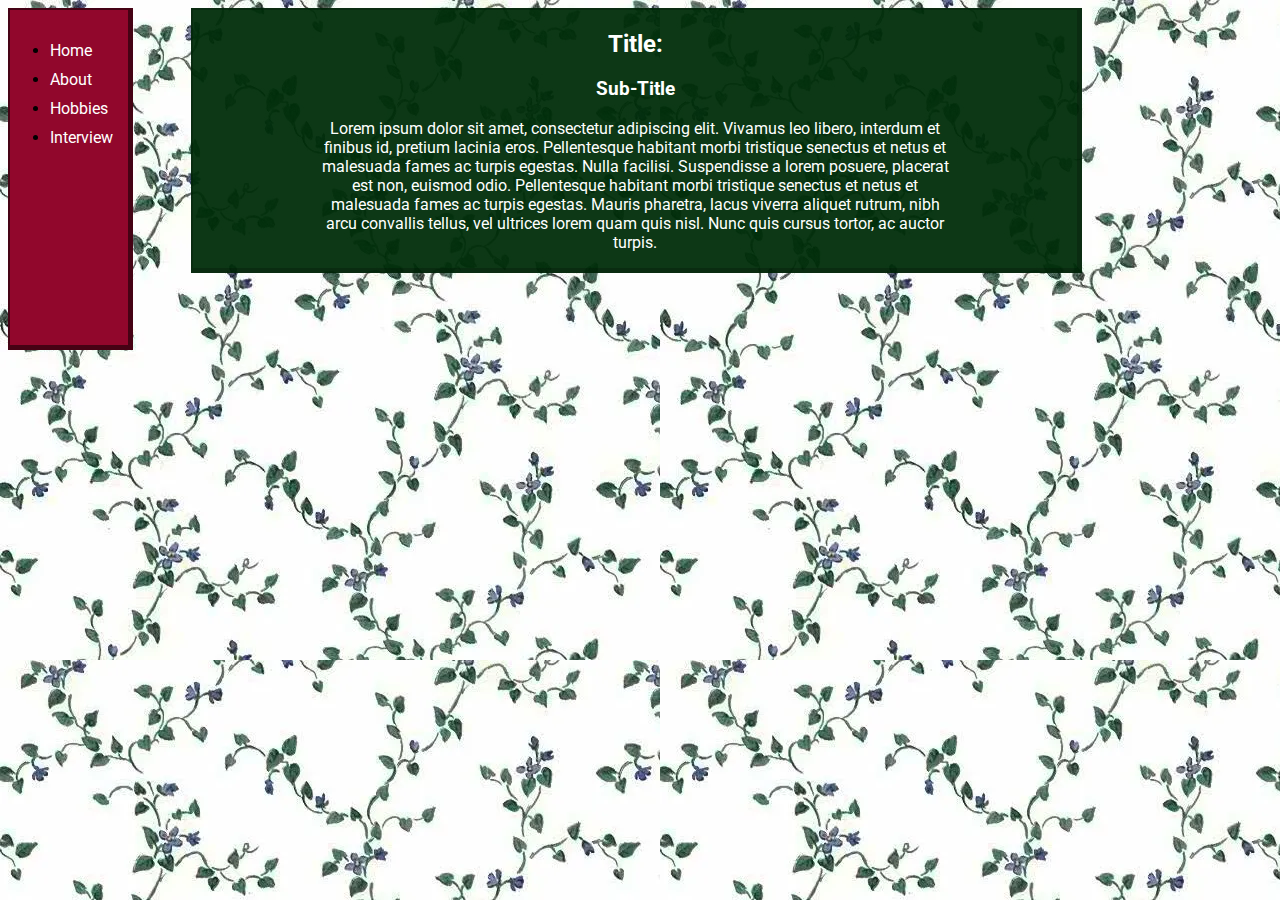
==== biosite/About.html @ c799677f "push for the week" ====
<!DOCTYPE html>
<html lang="en-us">
<head>
    <title>Biosite: Leah Moreno</title>
    <link href="biosite.css" type="text/css" rel="stylesheet" />
    <meta name="robots" content="nofollow" />
    <link rel="preconnect" href="https://fonts.googleapis.com">
    <link rel="preconnect" href="https://fonts.gstatic.com" crossorigin>
    <link href="https://fonts.googleapis.com/css2?family=Quintessential&family=Roboto:ital,wght@0,400;0,500;0,700;1,100&display=swap" rel="stylesheet">
</head>
<body>
    <div id="sidebar">
        <ul>
            <li><a href="home.html">Home</a></li>
            <li><a href="About.html">About</a></li>
            <li><a href="Hobbies.html">Hobbies</a></li>
            <li><a href="Interview.html">Interview</a></li>
        </ul>
    </div>
    <div class="entry">
        <div class="entry-title">
            <h2>Title:</h2>
            <h3>Sub-Title</h3>
        </div>
        <div class="entry-content">
            <p>     Lorem ipsum dolor sit amet, consectetur adipiscing elit. Vivamus leo libero, interdum et finibus id, pretium lacinia eros. Pellentesque habitant morbi tristique senectus et netus et malesuada fames ac turpis egestas. 
                Nulla facilisi. Suspendisse a lorem posuere, placerat est non, euismod odio. Pellentesque habitant morbi tristique senectus et netus et malesuada fames ac turpis egestas. 
                Mauris pharetra, lacus viverra aliquet rutrum, nibh arcu convallis tellus, vel ultrices lorem quam quis nisl. Nunc quis cursus tortor, ac auctor turpis.
            </p>
        </div>
    </div>
</body>
<footer>
    
</footer>
---- biosite/biosite.css ----
#sidebar {
    position: fixed;
    float: left;
    border-top: 2.5px;
    border-left: 2.5px;
    border-right: 5px;
    border-bottom: 5px;
    border-style: solid;
    border-color: #450214;
    overflow: hidden;
    background-color: #91072c;
    padding-top: 15px;
    padding-right: 15px;
    padding-bottom: 50px;
    height: 30%;
}

#sidebar a {
    display: block;
    color: white;
    padding-bottom: 10px;
    text-decoration: none;
}

#sidebar a:hover {
    background-color: #450214;
    text-decoration: underline;
}

#sidebar a:visited {
    color: white;
}

body {
    font-family: 'Roboto', sans-serif;
    background-image: url(background.webp);
}

.entry {
    border-top: 2.5px;
    border-left: 2.5px;
    border-right: 5px;
    border-bottom: 5px;
    border-style: solid;
    border-color: rgba(0, 0, 0, .2);
    background-color: rgba(0, 45, 09, 0.95);
    width: 50%;
    float: right;
    margin-right: 15%;
    margin-bottom: 10px;
    padding-left: 10%;
    padding-right: 10%;
    color: white;
    text-align: center;
}
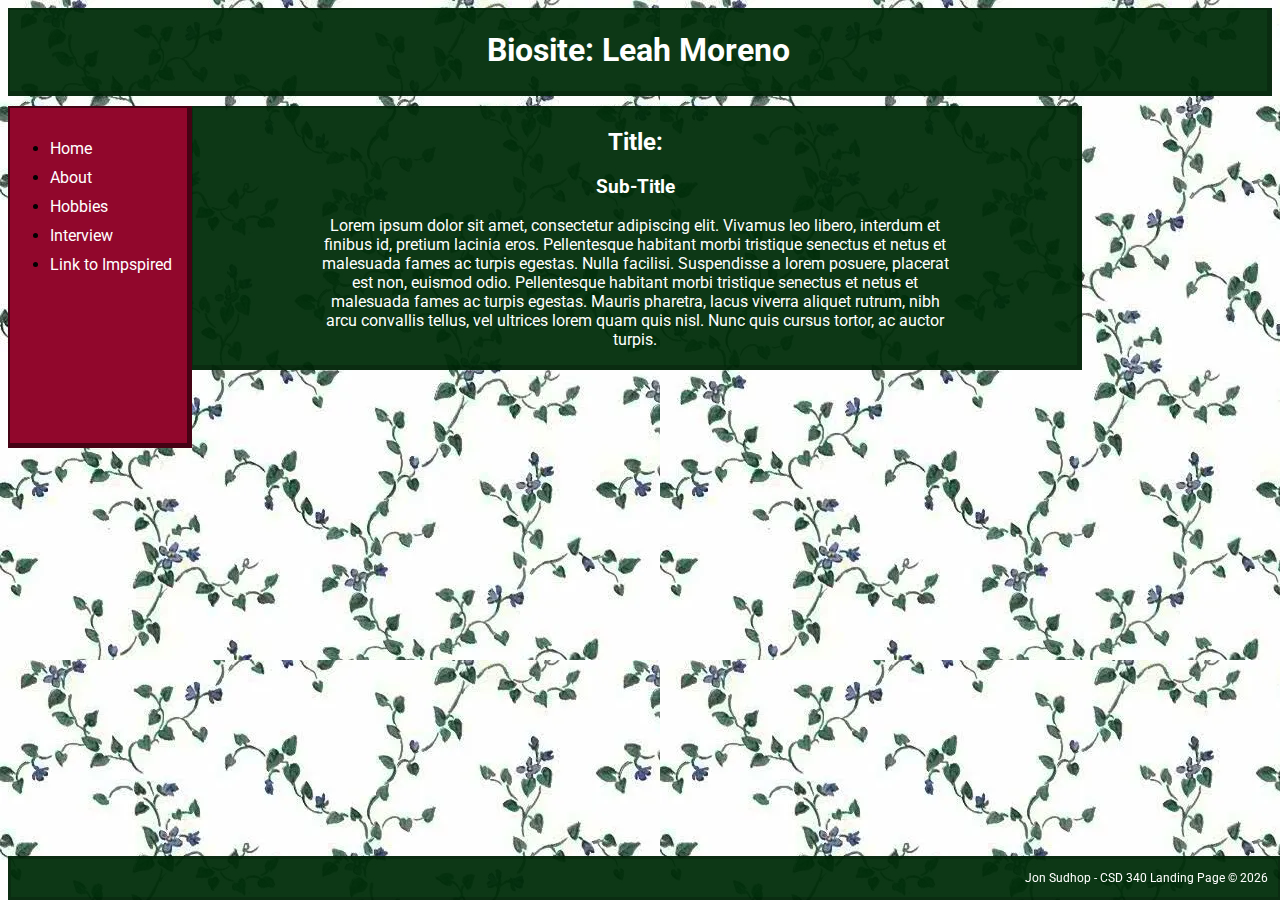
==== commit 3986b301: "some pushes" ====
--- a/biosite/About.html
+++ b/biosite/About.html
@@ -8,13 +8,17 @@
     <link rel="preconnect" href="https://fonts.gstatic.com" crossorigin>
     <link href="https://fonts.googleapis.com/css2?family=Quintessential&family=Roboto:ital,wght@0,400;0,500;0,700;1,100&display=swap" rel="stylesheet">
 </head>
+<header>
+    <h1>Biosite: Leah Moreno</h1>
+</header>
 <body>
     <div id="sidebar">
         <ul>
-            <li><a href="home.html">Home</a></li>
+            <li><a href="Home.html">Home</a></li>
             <li><a href="About.html">About</a></li>
             <li><a href="Hobbies.html">Hobbies</a></li>
             <li><a href="Interview.html">Interview</a></li>
+            <li><a href="https://impspired.com/2021/04/01/leah-moreno/">Link to Impspired</a></li>
         </ul>
     </div>
     <div class="entry">
@@ -31,5 +35,7 @@
     </div>
 </body>
 <footer>
-    
+    <p>
+        <a href="https://jsudhop.github.io/csd-340/" target="_blank" > Jon Sudhop - CSD 340 Landing Page &copy; <script>document.write(new Date().getFullYear())</script>
+    </p>
 </footer>--- a/biosite/biosite.css
+++ b/biosite/biosite.css
@@ -1,3 +1,17 @@
+header {
+    border-top: 2.5px;
+    border-left: 2.5px;
+    border-right: 5px;
+    border-bottom: 5px;
+    border-style: solid;
+    border-color: rgba(0, 0, 0, .2);
+    background-color: rgba(0, 45, 09, 0.95);
+    margin-bottom: 10px;
+    text-align: center;
+    color: white;
+
+}
+
 #sidebar {
     position: fixed;
     float: left;
@@ -52,4 +66,30 @@
     padding-right: 10%;
     color: white;
     text-align: center;
+}
+
+footer {
+    bottom: 0;
+    position: fixed;
+    width: 99%;
+    border-style: solid;
+    border-color: rgba(0, 0, 0, .2);
+    background-color: rgba(0, 45, 09, 0.95);
+}
+
+footer p {
+    color: white;
+    font-weight: 400;
+    float: right;
+    padding-right: 10px;
+    font-size: .75em;
+}
+
+footer a {
+    text-decoration: none;
+    color: white;
+}
+
+footer a:hover {
+    text-decoration: underline;
 }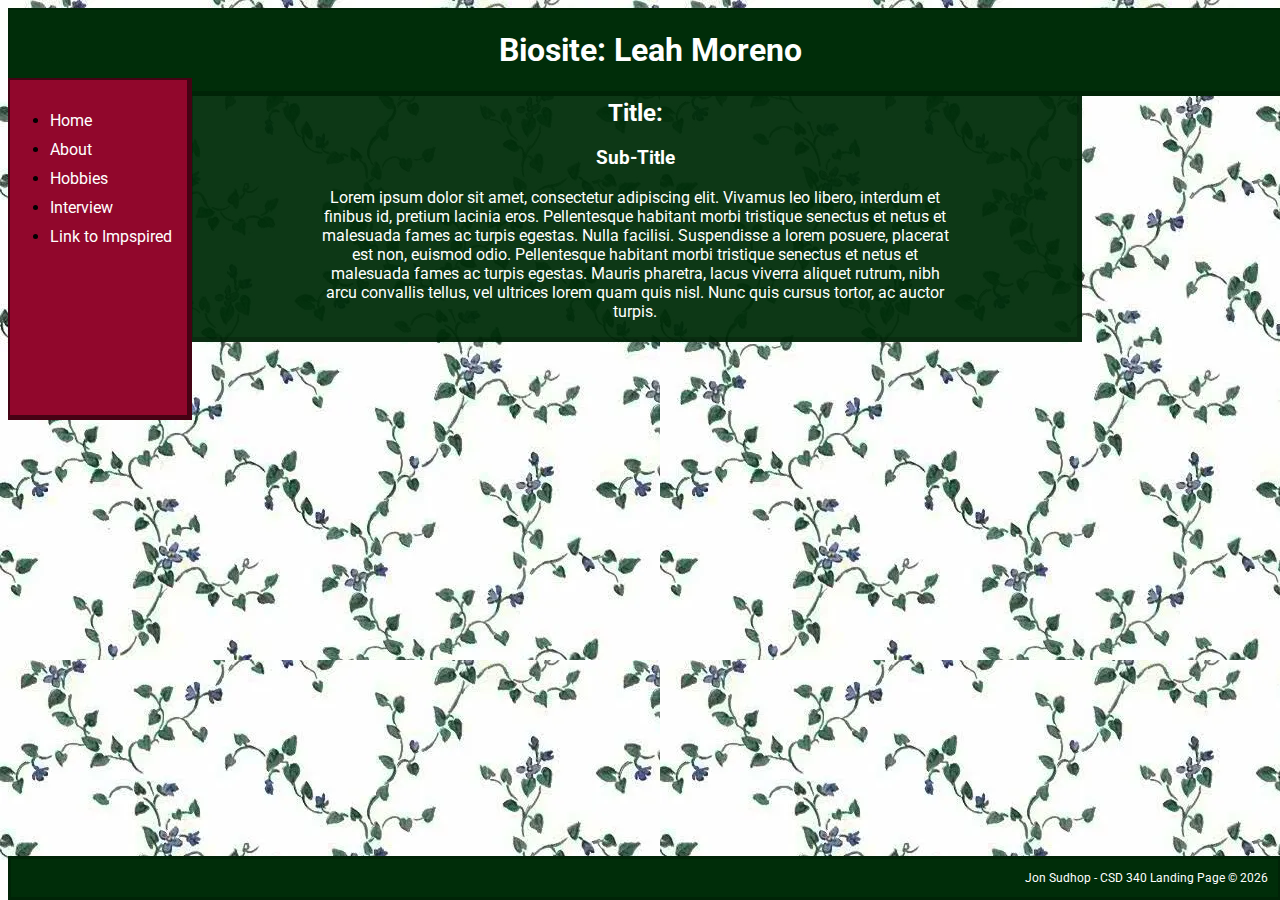
==== commit 0ee4a420: "clear" ====
--- a/biosite/About.html
+++ b/biosite/About.html
@@ -33,6 +33,7 @@
             </p>
         </div>
     </div>
+    <div class="clear"></div>
 </body>
 <footer>
     <p>
--- a/biosite/biosite.css
+++ b/biosite/biosite.css
@@ -1,19 +1,21 @@
 header {
+    position: fixed;
+    width: 100%;
     border-top: 2.5px;
     border-left: 2.5px;
     border-right: 5px;
     border-bottom: 5px;
     border-style: solid;
     border-color: rgba(0, 0, 0, .2);
-    background-color: rgba(0, 45, 09, 0.95);
+    background-color: rgba(0, 45, 09, 1);
     margin-bottom: 10px;
     text-align: center;
     color: white;
-
 }
 
 #sidebar {
     position: fixed;
+    margin-top: 5.5%;
     float: left;
     border-top: 2.5px;
     border-left: 2.5px;
@@ -60,12 +62,37 @@
     background-color: rgba(0, 45, 09, 0.95);
     width: 50%;
     float: right;
+    margin-top: 5.5%;
     margin-right: 15%;
-    margin-bottom: 10px;
     padding-left: 10%;
     padding-right: 10%;
     color: white;
     text-align: center;
+}
+
+.img {
+    border-top: 2.5px;
+    border-left: 2.5px;
+    border-right: 5px;
+    border-bottom: 5px;
+    border-style: solid;
+    border-color: rgba(0, 0, 0, .2);
+    background-color: rgba(0, 45, 09, 0.95);
+    width: 50%;
+    float: right;
+    margin-top: 5.5%;
+    margin-right: 15%;
+    padding-top: 50px;
+    padding-left: 10%;
+    padding-right: 10%;
+    padding-bottom: 50px;
+    color: white;
+    text-align: center;
+}
+
+.clear {
+    clear: both;
+    margin-bottom: 5.5%;
 }
 
 footer {
@@ -74,7 +101,7 @@
     width: 99%;
     border-style: solid;
     border-color: rgba(0, 0, 0, .2);
-    background-color: rgba(0, 45, 09, 0.95);
+    background-color: rgba(0, 45, 09, 1);
 }
 
 footer p {
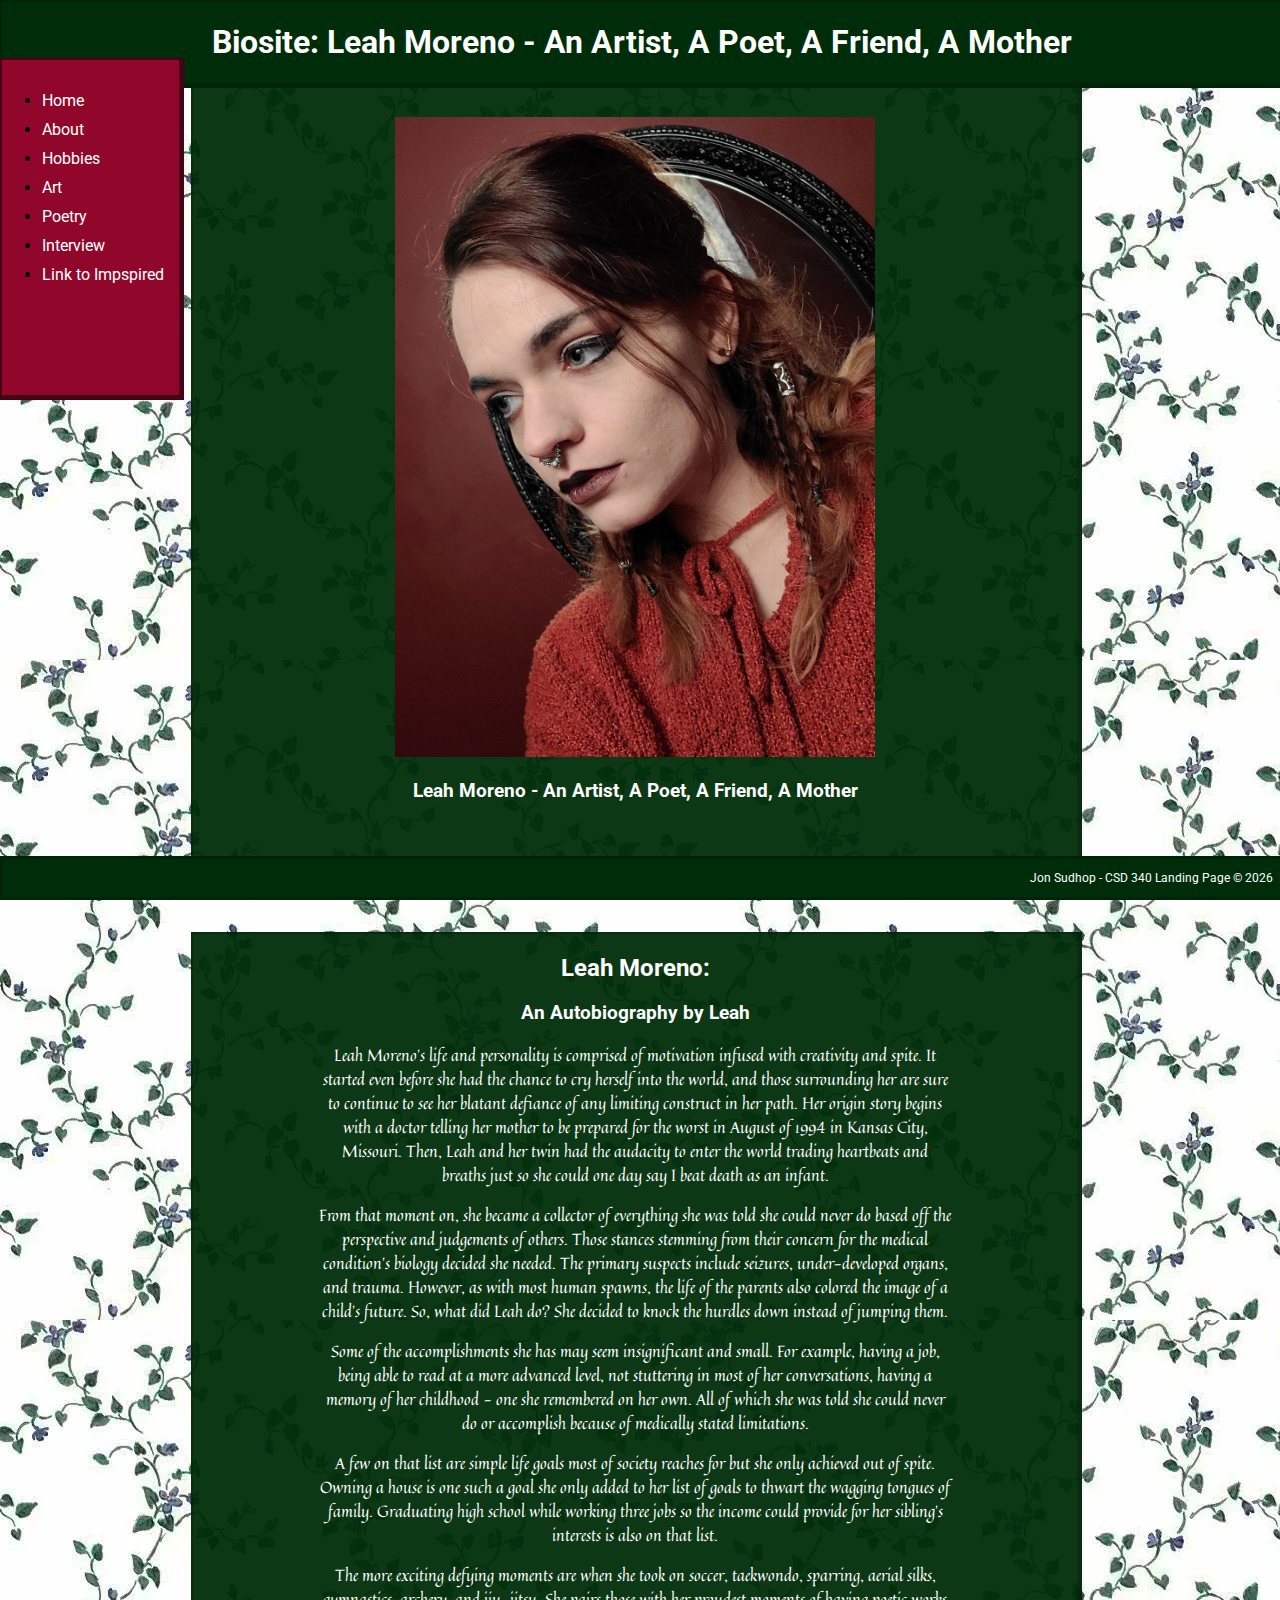
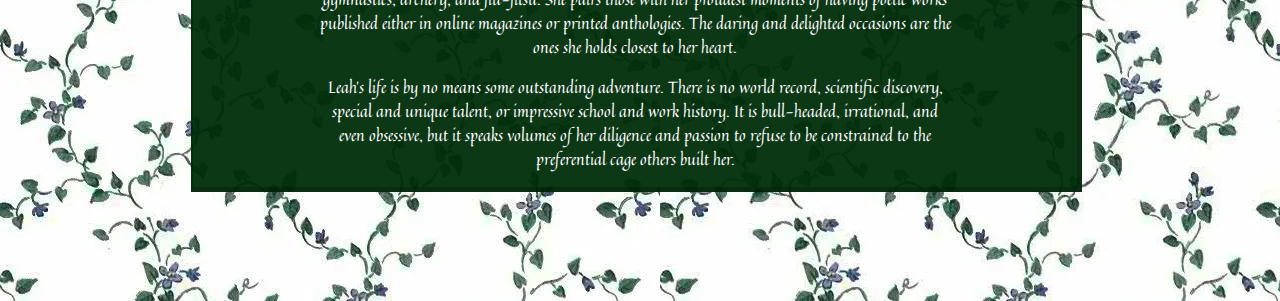
==== commit 7aa1d001: "PUSH FOR TURN IN" ====
--- a/biosite/About.html
+++ b/biosite/About.html
@@ -9,7 +9,7 @@
     <link href="https://fonts.googleapis.com/css2?family=Quintessential&family=Roboto:ital,wght@0,400;0,500;0,700;1,100&display=swap" rel="stylesheet">
 </head>
 <header>
-    <h1>Biosite: Leah Moreno</h1>
+    <h1>Biosite: Leah Moreno - An Artist, A Poet, A Friend, A Mother </h1>
 </header>
 <body>
     <div id="sidebar">
@@ -17,20 +17,33 @@
             <li><a href="Home.html">Home</a></li>
             <li><a href="About.html">About</a></li>
             <li><a href="Hobbies.html">Hobbies</a></li>
+            <li><a href="Art.html">Art</a></li>
+            <li><a href="Poetry.html">Poetry</a></li>
             <li><a href="Interview.html">Interview</a></li>
-            <li><a href="https://impspired.com/2021/04/01/leah-moreno/">Link to Impspired</a></li>
+            <li><a href="https://impspired.com/2021/04/01/leah-moreno/" target="_blank">Link to Impspired</a></li>
         </ul>
+    </div>
+    <div class="img">
+        <img src="Profile.jpg" alt="Leah Moreno" width="480" height="640">
+        <h3> Leah Moreno - An Artist, A Poet, A Friend, A Mother </h3>
     </div>
     <div class="entry">
         <div class="entry-title">
-            <h2>Title:</h2>
-            <h3>Sub-Title</h3>
+            <h2>Leah Moreno:</h2>
+            <h3>An Autobiography by Leah</h3>
         </div>
-        <div class="entry-content">
-            <p>     Lorem ipsum dolor sit amet, consectetur adipiscing elit. Vivamus leo libero, interdum et finibus id, pretium lacinia eros. Pellentesque habitant morbi tristique senectus et netus et malesuada fames ac turpis egestas. 
-                Nulla facilisi. Suspendisse a lorem posuere, placerat est non, euismod odio. Pellentesque habitant morbi tristique senectus et netus et malesuada fames ac turpis egestas. 
-                Mauris pharetra, lacus viverra aliquet rutrum, nibh arcu convallis tellus, vel ultrices lorem quam quis nisl. Nunc quis cursus tortor, ac auctor turpis.
-            </p>
+        <div class="entry-autobiography">
+            <p>Leah Moreno's life and personality is comprised of motivation infused with creativity and spite. It started even before she had the chance to cry herself into the world, and those surrounding her are sure to continue to see her blatant defiance of any limiting construct in her path. Her origin story begins with a doctor telling her mother to be prepared for the worst in August of 1994 in Kansas City, Missouri. Then, Leah and her twin had the audacity to enter the world trading heartbeats and breaths just so she could one day say I beat death as an infant.</p>
+            
+            <p>From that moment on, she became a collector of everything she was told she could never do based off the perspective and judgements of others. Those stances stemming from their concern for the medical condition's biology decided she needed. The primary suspects include seizures, under-developed organs, and trauma. However, as with most human spawns, the life of the parents also colored the image of a child's future. So, what did Leah do? She decided to knock the hurdles down instead of jumping them.</p>
+            
+            <p>Some of the accomplishments she has may seem insignificant and small. For example, having a job, being able to read at a more advanced level, not stuttering in most of her conversations, having a memory of her childhood - one she remembered on her own. All of which she was told she could never do or accomplish because of medically stated limitations.
+            
+            <p>A few on that list are simple life goals most of society reaches for but she only achieved out of spite. Owning a house is one such a goal she only added to her list of goals to thwart the wagging tongues of family. Graduating high school while working three jobs so the income could provide for her sibling's interests is also on that list.</p>
+                  
+            <p>The more exciting defying moments are when she took on soccer, taekwondo, sparring, aerial silks, gymnastics, archery, and jiu-jitsu. She pairs those with her proudest moments of having poetic works published either in online magazines or printed anthologies. The daring and delighted occasions are the ones she holds closest to her heart.</p>
+            
+            <p>Leah's life is by no means some outstanding adventure. There is no world record, scientific discovery, special and unique talent, or impressive school and work history. It is bull-headed, irrational, and even obsessive, but it speaks volumes of her diligence and passion to refuse to be constrained to the preferential cage others built her.</p>
         </div>
     </div>
     <div class="clear"></div>
--- a/biosite/biosite.css
+++ b/biosite/biosite.css
@@ -1,5 +1,8 @@
 header {
     position: fixed;
+    left: 0;
+    right: 0;
+    top: 0;
     width: 100%;
     border-top: 2.5px;
     border-left: 2.5px;
@@ -8,14 +11,16 @@
     border-style: solid;
     border-color: rgba(0, 0, 0, .2);
     background-color: rgba(0, 45, 09, 1);
-    margin-bottom: 10px;
+
     text-align: center;
     color: white;
 }
 
 #sidebar {
     position: fixed;
-    margin-top: 5.5%;
+    left: 0;
+    top: 0;
+    margin-top: 4.5%;
     float: left;
     border-top: 2.5px;
     border-left: 2.5px;
@@ -62,12 +67,25 @@
     background-color: rgba(0, 45, 09, 0.95);
     width: 50%;
     float: right;
-    margin-top: 5.5%;
+    margin-top: 4.5%;
+    margin-bottom: 2.5%;
     margin-right: 15%;
     padding-left: 10%;
     padding-right: 10%;
     color: white;
     text-align: center;
+}
+
+.entry-autobiography, .entry-poetry {
+	font-family: 'Quintessential', cursive;
+}
+
+.cursive {
+    font-family: 'Quintessential', cursive;
+}
+
+.sans {
+    font-family: 'Roboto', sans-serif;
 }
 
 .img {
@@ -78,16 +96,16 @@
     border-style: solid;
     border-color: rgba(0, 0, 0, .2);
     background-color: rgba(0, 45, 09, 0.95);
-    width: 50%;
     float: right;
-    margin-top: 5.5%;
+    margin-top: 4.5%;
     margin-right: 15%;
     padding-top: 50px;
     padding-left: 10%;
     padding-right: 10%;
     padding-bottom: 50px;
     color: white;
-    text-align: center;
+    text-align: Center;
+    width: 50%;
 }
 
 .clear {
@@ -96,9 +114,11 @@
 }
 
 footer {
+    left: 0;
+    right: 0;
     bottom: 0;
     position: fixed;
-    width: 99%;
+    width: 100%;
     border-style: solid;
     border-color: rgba(0, 0, 0, .2);
     background-color: rgba(0, 45, 09, 1);
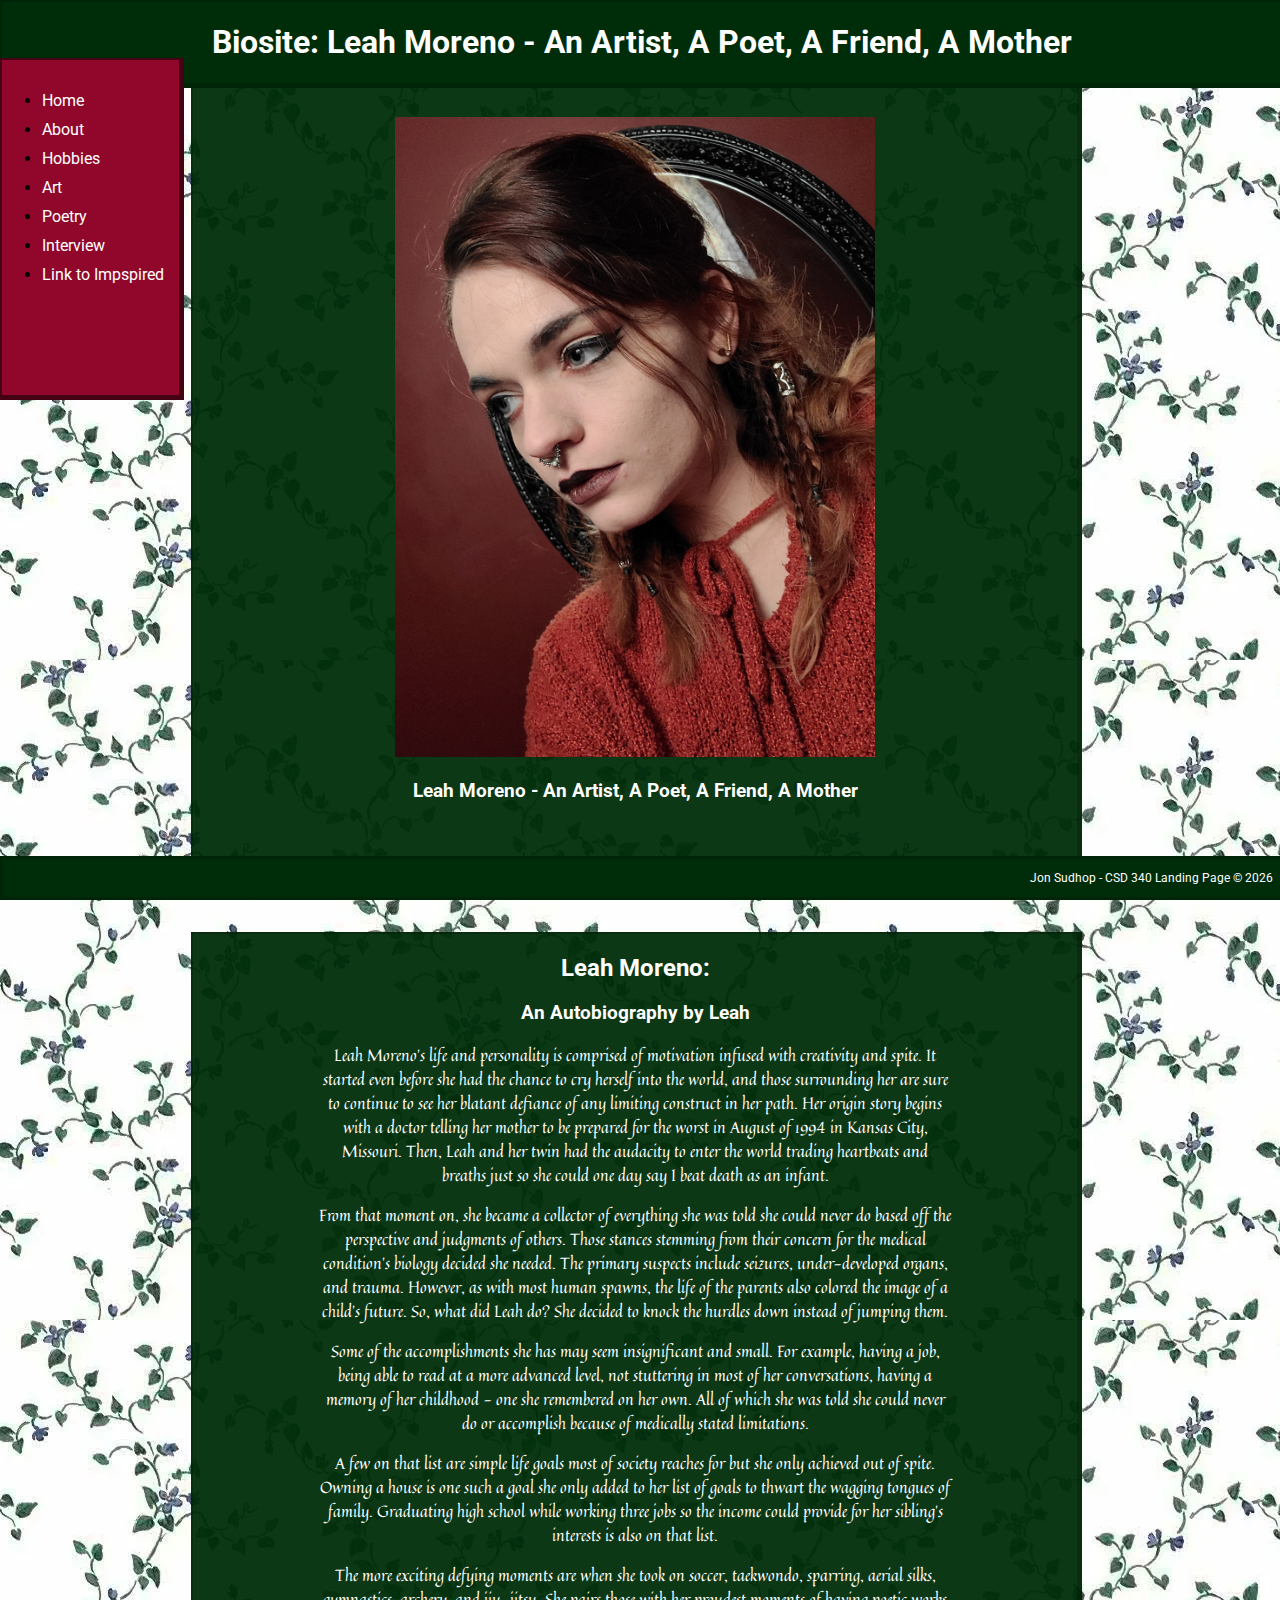
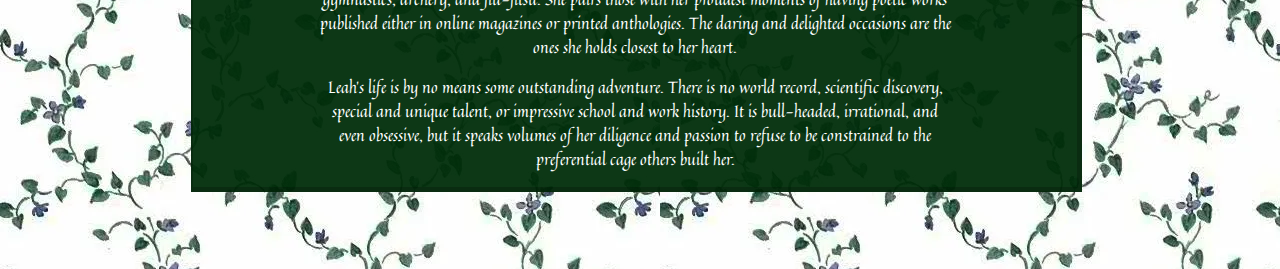
==== commit 79740888: "Update About.html" ====
--- a/biosite/About.html
+++ b/biosite/About.html
@@ -35,7 +35,7 @@
         <div class="entry-autobiography">
             <p>Leah Moreno's life and personality is comprised of motivation infused with creativity and spite. It started even before she had the chance to cry herself into the world, and those surrounding her are sure to continue to see her blatant defiance of any limiting construct in her path. Her origin story begins with a doctor telling her mother to be prepared for the worst in August of 1994 in Kansas City, Missouri. Then, Leah and her twin had the audacity to enter the world trading heartbeats and breaths just so she could one day say I beat death as an infant.</p>
             
-            <p>From that moment on, she became a collector of everything she was told she could never do based off the perspective and judgements of others. Those stances stemming from their concern for the medical condition's biology decided she needed. The primary suspects include seizures, under-developed organs, and trauma. However, as with most human spawns, the life of the parents also colored the image of a child's future. So, what did Leah do? She decided to knock the hurdles down instead of jumping them.</p>
+            <p>From that moment on, she became a collector of everything she was told she could never do based off the perspective and judgments of others. Those stances stemming from their concern for the medical condition's biology decided she needed. The primary suspects include seizures, under-developed organs, and trauma. However, as with most human spawns, the life of the parents also colored the image of a child's future. So, what did Leah do? She decided to knock the hurdles down instead of jumping them.</p>
             
             <p>Some of the accomplishments she has may seem insignificant and small. For example, having a job, being able to read at a more advanced level, not stuttering in most of her conversations, having a memory of her childhood - one she remembered on her own. All of which she was told she could never do or accomplish because of medically stated limitations.
             
--- a/biosite/biosite.css
+++ b/biosite/biosite.css
@@ -68,7 +68,6 @@
     width: 50%;
     float: right;
     margin-top: 4.5%;
-    margin-bottom: 2.5%;
     margin-right: 15%;
     padding-left: 10%;
     padding-right: 10%;
